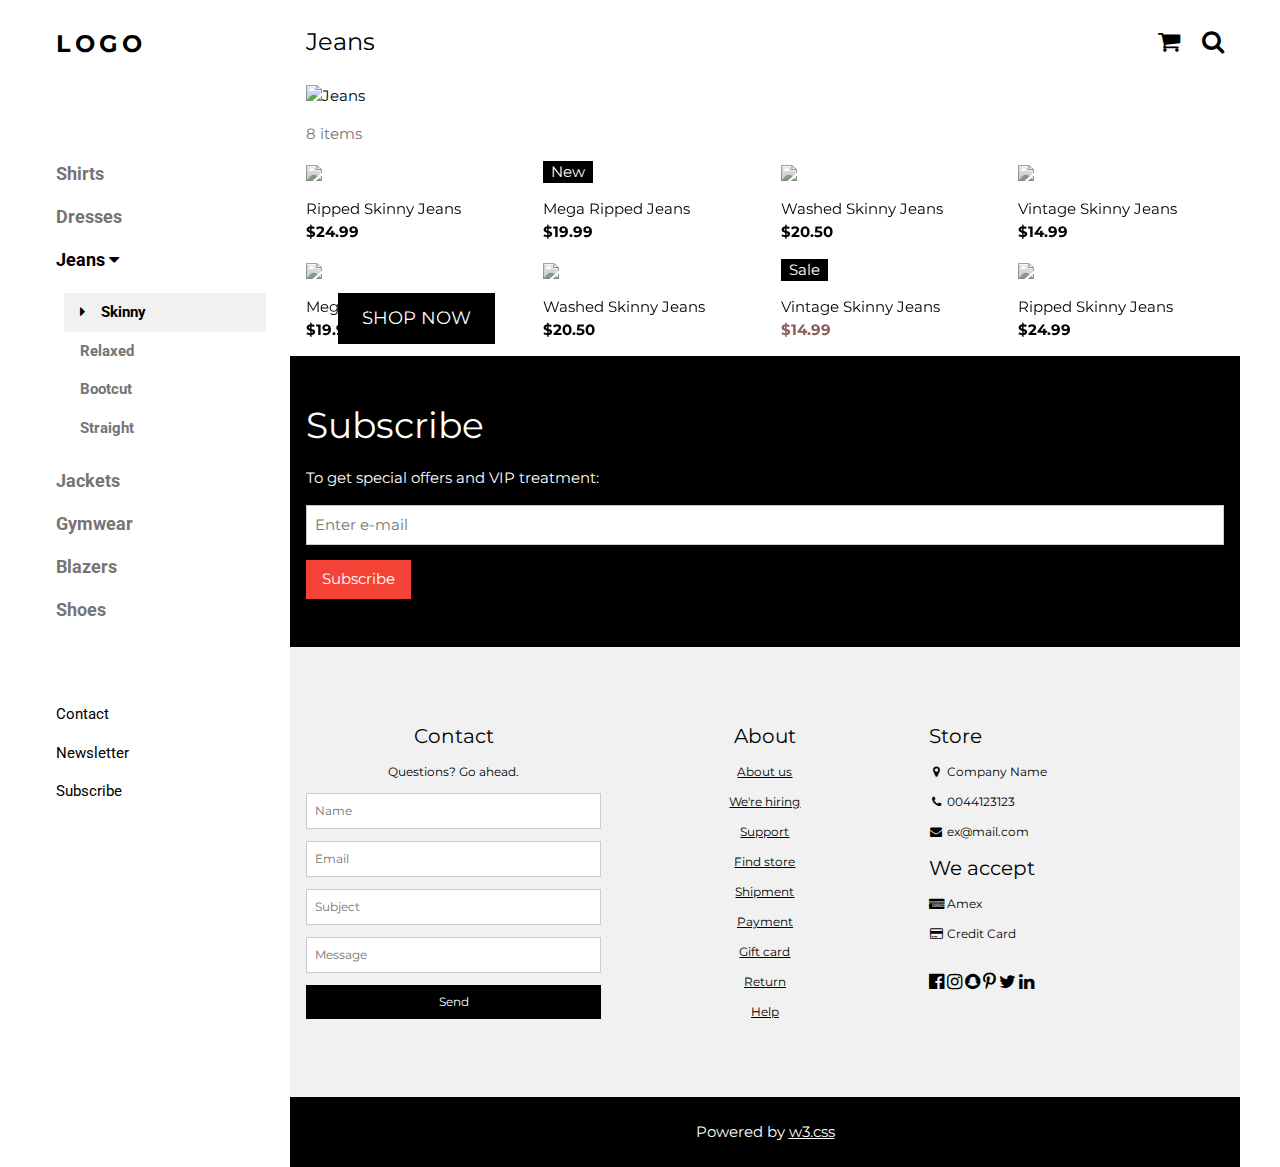
==== index.html @ 5779d038 "Create index.html" ====
<!DOCTYPE html>
<html>
<head>
<title>W3.CSS Template</title>
<meta charset="UTF-8">
<meta name="viewport" content="width=device-width, initial-scale=1">
<link rel="stylesheet" href="https://www.w3schools.com/w3css/4/w3.css">
<link rel="stylesheet" href="https://fonts.googleapis.com/css?family=Roboto">
<link rel="stylesheet" href="https://fonts.googleapis.com/css?family=Montserrat">
<link rel="stylesheet" href="https://cdnjs.cloudflare.com/ajax/libs/font-awesome/4.7.0/css/font-awesome.min.css">
<style>
.w3-sidebar a {font-family: "Roboto", sans-serif}
body,h1,h2,h3,h4,h5,h6,.w3-wide {font-family: "Montserrat", sans-serif;}
</style>
</head>
<body class="w3-content" style="max-width:1200px">

<!-- Sidebar/menu -->
<nav class="w3-sidebar w3-bar-block w3-white w3-collapse w3-top" style="z-index:3;width:250px" id="mySidebar">
  <div class="w3-container w3-display-container w3-padding-16">
    <i onclick="w3_close()" class="fa fa-remove w3-hide-large w3-button w3-display-topright"></i>
    <h3 class="w3-wide"><b>LOGO</b></h3>
  </div>
  <div class="w3-padding-64 w3-large w3-text-grey" style="font-weight:bold">
    <a href="#" class="w3-bar-item w3-button">Shirts</a>
    <a href="#" class="w3-bar-item w3-button">Dresses</a>
    <a onclick="myAccFunc()" href="javascript:void(0)" class="w3-button w3-block w3-white w3-left-align" id="myBtn">
      Jeans <i class="fa fa-caret-down"></i>
    </a>
    <div id="demoAcc" class="w3-bar-block w3-hide w3-padding-large w3-medium">
      <a href="#" class="w3-bar-item w3-button w3-light-grey"><i class="fa fa-caret-right w3-margin-right"></i>Skinny</a>
      <a href="#" class="w3-bar-item w3-button">Relaxed</a>
      <a href="#" class="w3-bar-item w3-button">Bootcut</a>
      <a href="#" class="w3-bar-item w3-button">Straight</a>
    </div>
    <a href="#" class="w3-bar-item w3-button">Jackets</a>
    <a href="#" class="w3-bar-item w3-button">Gymwear</a>
    <a href="#" class="w3-bar-item w3-button">Blazers</a>
    <a href="#" class="w3-bar-item w3-button">Shoes</a>
  </div>
  <a href="#footer" class="w3-bar-item w3-button w3-padding">Contact</a> 
  <a href="javascript:void(0)" class="w3-bar-item w3-button w3-padding" onclick="document.getElementById('newsletter').style.display='block'">Newsletter</a> 
  <a href="#footer"  class="w3-bar-item w3-button w3-padding">Subscribe</a>
</nav>

<!-- Top menu on small screens -->
<header class="w3-bar w3-top w3-hide-large w3-black w3-xlarge">
  <div class="w3-bar-item w3-padding-24 w3-wide">LOGO</div>
  <a href="javascript:void(0)" class="w3-bar-item w3-button w3-padding-24 w3-right" onclick="w3_open()"><i class="fa fa-bars"></i></a>
</header>

<!-- Overlay effect when opening sidebar on small screens -->
<div class="w3-overlay w3-hide-large" onclick="w3_close()" style="cursor:pointer" title="close side menu" id="myOverlay"></div>

<!-- !PAGE CONTENT! -->
<div class="w3-main" style="margin-left:250px">

  <!-- Push down content on small screens -->
  <div class="w3-hide-large" style="margin-top:83px"></div>
  
  <!-- Top header -->
  <header class="w3-container w3-xlarge">
    <p class="w3-left">Jeans</p>
    <p class="w3-right">
      <i class="fa fa-shopping-cart w3-margin-right"></i>
      <i class="fa fa-search"></i>
    </p>
  </header>

  <!-- Image header -->
  <div class="w3-display-container w3-container">
    <img src="/w3images/jeans.jpg" alt="Jeans" style="width:100%">
    <div class="w3-display-topleft w3-text-white" style="padding:24px 48px">
      <h1 class="w3-jumbo w3-hide-small">New arrivals</h1>
      <h1 class="w3-hide-large w3-hide-medium">New arrivals</h1>
      <h1 class="w3-hide-small">COLLECTION 2016</h1>
      <p><a href="#jeans" class="w3-button w3-black w3-padding-large w3-large">SHOP NOW</a></p>
    </div>
  </div>

  <div class="w3-container w3-text-grey" id="jeans">
    <p>8 items</p>
  </div>

  <!-- Product grid -->
  <div class="w3-row w3-grayscale">
    <div class="w3-col l3 s6">
      <div class="w3-container">
        <img src="/w3images/jeans1.jpg" style="width:100%">
        <p>Ripped Skinny Jeans<br><b>$24.99</b></p>
      </div>
      <div class="w3-container">
        <img src="/w3images/jeans2.jpg" style="width:100%">
        <p>Mega Ripped Jeans<br><b>$19.99</b></p>
      </div>
    </div>

    <div class="w3-col l3 s6">
      <div class="w3-container">
        <div class="w3-display-container">
          <img src="/w3images/jeans2.jpg" style="width:100%">
          <span class="w3-tag w3-display-topleft">New</span>
          <div class="w3-display-middle w3-display-hover">
            <button class="w3-button w3-black">Buy now <i class="fa fa-shopping-cart"></i></button>
          </div>
        </div>
        <p>Mega Ripped Jeans<br><b>$19.99</b></p>
      </div>
      <div class="w3-container">
        <img src="/w3images/jeans3.jpg" style="width:100%">
        <p>Washed Skinny Jeans<br><b>$20.50</b></p>
      </div>
    </div>

    <div class="w3-col l3 s6">
      <div class="w3-container">
        <img src="/w3images/jeans3.jpg" style="width:100%">
        <p>Washed Skinny Jeans<br><b>$20.50</b></p>
      </div>
      <div class="w3-container">
        <div class="w3-display-container">
          <img src="/w3images/jeans4.jpg" style="width:100%">
          <span class="w3-tag w3-display-topleft">Sale</span>
          <div class="w3-display-middle w3-display-hover">
            <button class="w3-button w3-black">Buy now <i class="fa fa-shopping-cart"></i></button>
          </div>
        </div>
        <p>Vintage Skinny Jeans<br><b class="w3-text-red">$14.99</b></p>
      </div>
    </div>

    <div class="w3-col l3 s6">
      <div class="w3-container">
        <img src="/w3images/jeans4.jpg" style="width:100%">
        <p>Vintage Skinny Jeans<br><b>$14.99</b></p>
      </div>
      <div class="w3-container">
        <img src="/w3images/jeans1.jpg" style="width:100%">
        <p>Ripped Skinny Jeans<br><b>$24.99</b></p>
      </div>
    </div>
  </div>

  <!-- Subscribe section -->
  <div class="w3-container w3-black w3-padding-32">
    <h1>Subscribe</h1>
    <p>To get special offers and VIP treatment:</p>
    <p><input class="w3-input w3-border" type="text" placeholder="Enter e-mail" style="width:100%"></p>
    <button type="button" class="w3-button w3-red w3-margin-bottom">Subscribe</button>
  </div>
  
  <!-- Footer -->
  <footer class="w3-padding-64 w3-light-grey w3-small w3-center" id="footer">
    <div class="w3-row-padding">
      <div class="w3-col s4">
        <h4>Contact</h4>
        <p>Questions? Go ahead.</p>
        <form action="/action_page.php" target="_blank">
          <p><input class="w3-input w3-border" type="text" placeholder="Name" name="Name" required></p>
          <p><input class="w3-input w3-border" type="text" placeholder="Email" name="Email" required></p>
          <p><input class="w3-input w3-border" type="text" placeholder="Subject" name="Subject" required></p>
          <p><input class="w3-input w3-border" type="text" placeholder="Message" name="Message" required></p>
          <button type="submit" class="w3-button w3-block w3-black">Send</button>
        </form>
      </div>

      <div class="w3-col s4">
        <h4>About</h4>
        <p><a href="#">About us</a></p>
        <p><a href="#">We're hiring</a></p>
        <p><a href="#">Support</a></p>
        <p><a href="#">Find store</a></p>
        <p><a href="#">Shipment</a></p>
        <p><a href="#">Payment</a></p>
        <p><a href="#">Gift card</a></p>
        <p><a href="#">Return</a></p>
        <p><a href="#">Help</a></p>
      </div>

      <div class="w3-col s4 w3-justify">
        <h4>Store</h4>
        <p><i class="fa fa-fw fa-map-marker"></i> Company Name</p>
        <p><i class="fa fa-fw fa-phone"></i> 0044123123</p>
        <p><i class="fa fa-fw fa-envelope"></i> ex@mail.com</p>
        <h4>We accept</h4>
        <p><i class="fa fa-fw fa-cc-amex"></i> Amex</p>
        <p><i class="fa fa-fw fa-credit-card"></i> Credit Card</p>
        <br>
        <i class="fa fa-facebook-official w3-hover-opacity w3-large"></i>
        <i class="fa fa-instagram w3-hover-opacity w3-large"></i>
        <i class="fa fa-snapchat w3-hover-opacity w3-large"></i>
        <i class="fa fa-pinterest-p w3-hover-opacity w3-large"></i>
        <i class="fa fa-twitter w3-hover-opacity w3-large"></i>
        <i class="fa fa-linkedin w3-hover-opacity w3-large"></i>
      </div>
    </div>
  </footer>

  <div class="w3-black w3-center w3-padding-24">Powered by <a href="https://www.w3schools.com/w3css/default.asp" title="W3.CSS" target="_blank" class="w3-hover-opacity">w3.css</a></div>

  <!-- End page content -->
</div>

<!-- Newsletter Modal -->
<div id="newsletter" class="w3-modal">
  <div class="w3-modal-content w3-animate-zoom" style="padding:32px">
    <div class="w3-container w3-white w3-center">
      <i onclick="document.getElementById('newsletter').style.display='none'" class="fa fa-remove w3-right w3-button w3-transparent w3-xxlarge"></i>
      <h2 class="w3-wide">NEWSLETTER</h2>
      <p>Join our mailing list to receive updates on new arrivals and special offers.</p>
      <p><input class="w3-input w3-border" type="text" placeholder="Enter e-mail"></p>
      <button type="button" class="w3-button w3-padding-large w3-red w3-margin-bottom" onclick="document.getElementById('newsletter').style.display='none'">Subscribe</button>
    </div>
  </div>
</div>

<script>
// Accordion 
function myAccFunc() {
  var x = document.getElementById("demoAcc");
  if (x.className.indexOf("w3-show") == -1) {
    x.className += " w3-show";
  } else {
    x.className = x.className.replace(" w3-show", "");
  }
}

// Click on the "Jeans" link on page load to open the accordion for demo purposes
document.getElementById("myBtn").click();


// Open and close sidebar
function w3_open() {
  document.getElementById("mySidebar").style.display = "block";
  document.getElementById("myOverlay").style.display = "block";
}
 
function w3_close() {
  document.getElementById("mySidebar").style.display = "none";
  document.getElementById("myOverlay").style.display = "none";
}
</script>

</body>
</html>
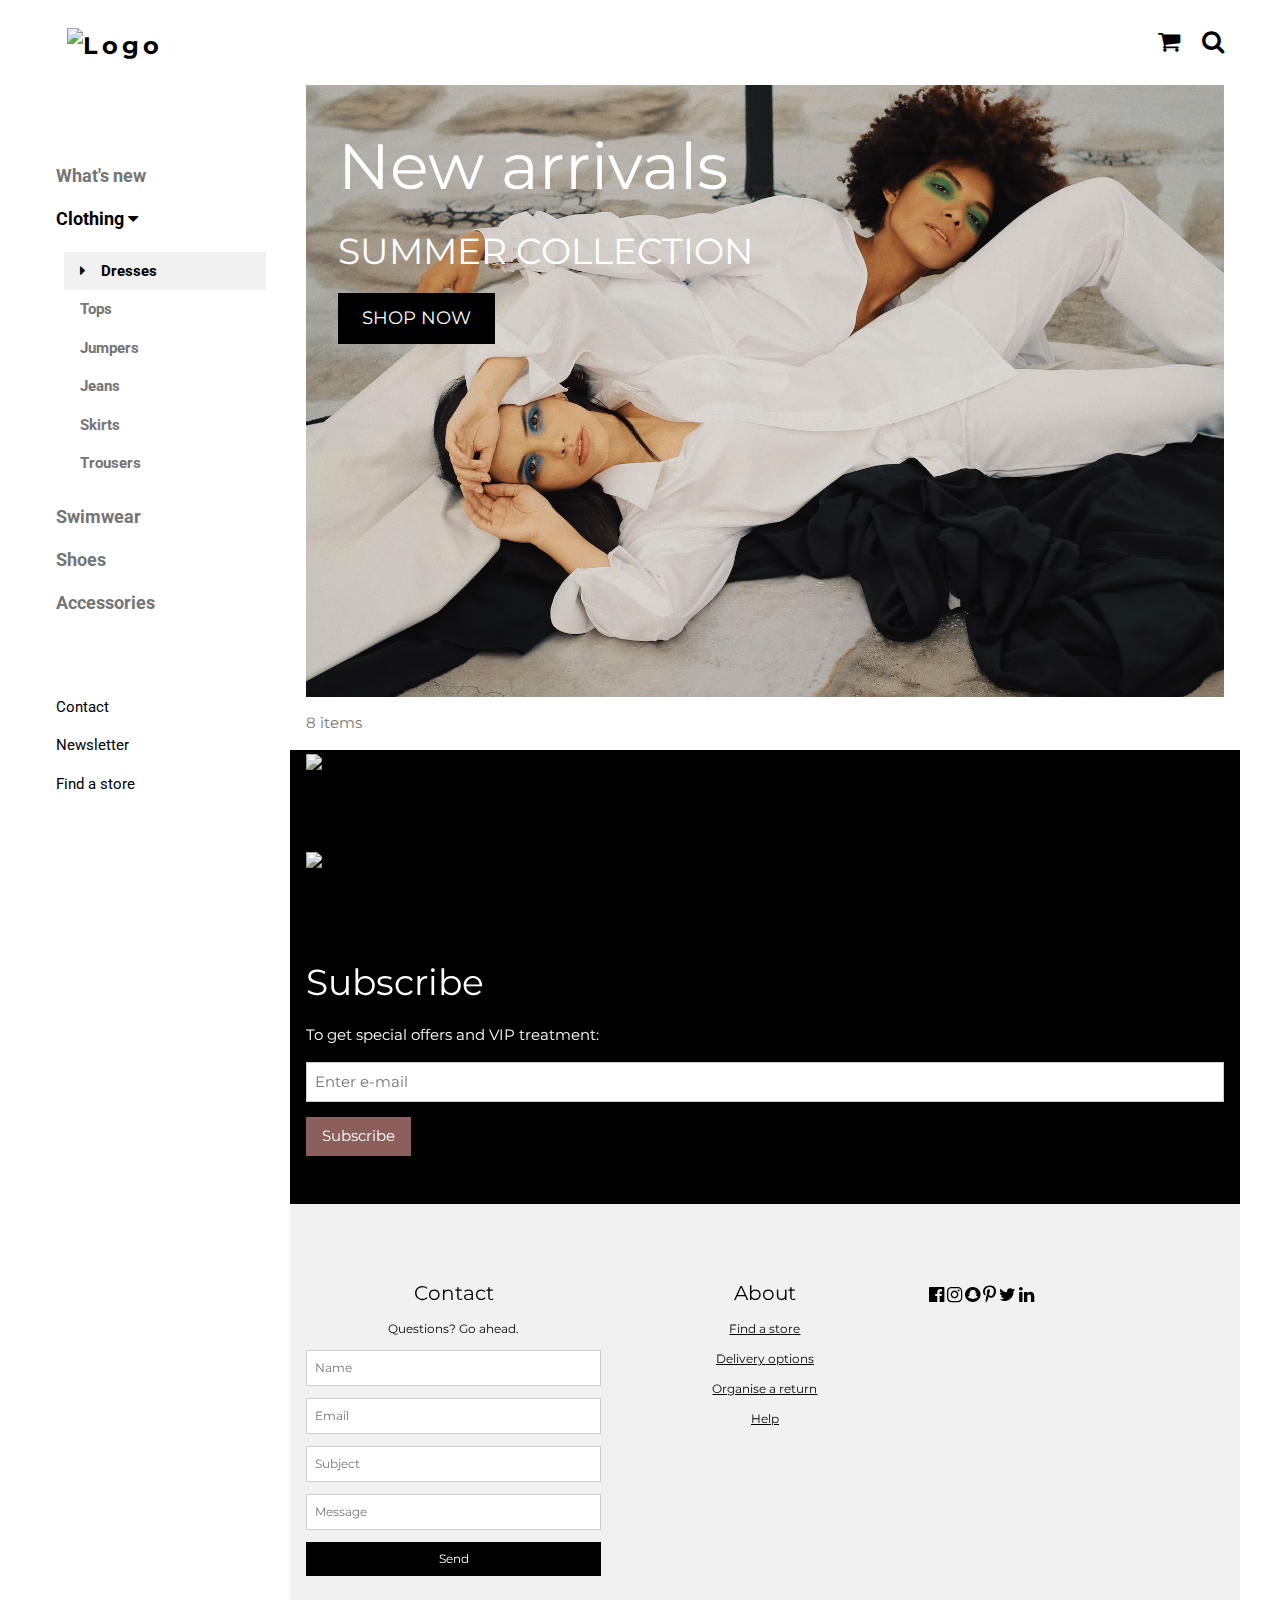
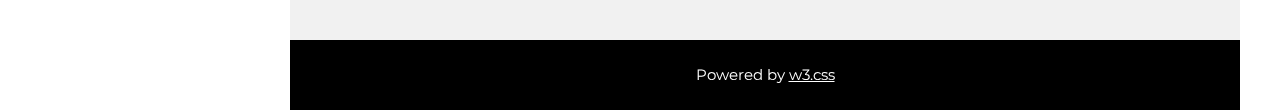
==== commit 040071f1: "Index.html" ====
--- a/index.html
+++ b/index.html
@@ -19,33 +19,33 @@
 <nav class="w3-sidebar w3-bar-block w3-white w3-collapse w3-top" style="z-index:3;width:250px" id="mySidebar">
   <div class="w3-container w3-display-container w3-padding-16">
     <i onclick="w3_close()" class="fa fa-remove w3-hide-large w3-button w3-display-topright"></i>
-    <h3 class="w3-wide"><b>LOGO</b></h3>
+    <h3 class="w3-wide"><b>&nbsp<img src="img/logo.png" alt="Logo" style="width:100%"></b></h3>
   </div>
   <div class="w3-padding-64 w3-large w3-text-grey" style="font-weight:bold">
-    <a href="#" class="w3-bar-item w3-button">Shirts</a>
-    <a href="#" class="w3-bar-item w3-button">Dresses</a>
+    <a href="#" class="w3-bar-item w3-button">What's new</a>
     <a onclick="myAccFunc()" href="javascript:void(0)" class="w3-button w3-block w3-white w3-left-align" id="myBtn">
-      Jeans <i class="fa fa-caret-down"></i>
+      Clothing <i class="fa fa-caret-down"></i>
     </a>
     <div id="demoAcc" class="w3-bar-block w3-hide w3-padding-large w3-medium">
-      <a href="#" class="w3-bar-item w3-button w3-light-grey"><i class="fa fa-caret-right w3-margin-right"></i>Skinny</a>
-      <a href="#" class="w3-bar-item w3-button">Relaxed</a>
-      <a href="#" class="w3-bar-item w3-button">Bootcut</a>
-      <a href="#" class="w3-bar-item w3-button">Straight</a>
+      <a href="#" class="w3-bar-item w3-button w3-light-grey"><i class="fa fa-caret-right w3-margin-right"></i>Dresses</a>
+      <a href="#" class="w3-bar-item w3-button">Tops</a>
+      <a href="#" class="w3-bar-item w3-button">Jumpers</a>
+      <a href="#" class="w3-bar-item w3-button">Jeans</a>
+      <a href="#" class="w3-bar-item w3-button">Skirts</a>
+      <a href="#" class="w3-bar-item w3-button">Trousers</a>
     </div>
-    <a href="#" class="w3-bar-item w3-button">Jackets</a>
-    <a href="#" class="w3-bar-item w3-button">Gymwear</a>
-    <a href="#" class="w3-bar-item w3-button">Blazers</a>
+    <a href="#" class="w3-bar-item w3-button">Swimwear</a>
     <a href="#" class="w3-bar-item w3-button">Shoes</a>
+    <a href="#" class="w3-bar-item w3-button">Accessories</a>
   </div>
   <a href="#footer" class="w3-bar-item w3-button w3-padding">Contact</a> 
   <a href="javascript:void(0)" class="w3-bar-item w3-button w3-padding" onclick="document.getElementById('newsletter').style.display='block'">Newsletter</a> 
-  <a href="#footer"  class="w3-bar-item w3-button w3-padding">Subscribe</a>
+  <a href="#footer"  class="w3-bar-item w3-button w3-padding">Find a store</a>
 </nav>
 
 <!-- Top menu on small screens -->
 <header class="w3-bar w3-top w3-hide-large w3-black w3-xlarge">
-  <div class="w3-bar-item w3-padding-24 w3-wide">LOGO</div>
+  <div class="w3-bar-item w3-padding-24 w3-wide"><img src="img/logo.png" alt="Logo" style="width:50%""></div>
   <a href="javascript:void(0)" class="w3-bar-item w3-button w3-padding-24 w3-right" onclick="w3_open()"><i class="fa fa-bars"></i></a>
 </header>
 
@@ -60,7 +60,6 @@
   
   <!-- Top header -->
   <header class="w3-container w3-xlarge">
-    <p class="w3-left">Jeans</p>
     <p class="w3-right">
       <i class="fa fa-shopping-cart w3-margin-right"></i>
       <i class="fa fa-search"></i>
@@ -69,11 +68,11 @@
 
   <!-- Image header -->
   <div class="w3-display-container w3-container">
-    <img src="/w3images/jeans.jpg" alt="Jeans" style="width:100%">
+    <img src="img/mainpicture.png" alt="Clothes" style="width:100%">
     <div class="w3-display-topleft w3-text-white" style="padding:24px 48px">
       <h1 class="w3-jumbo w3-hide-small">New arrivals</h1>
       <h1 class="w3-hide-large w3-hide-medium">New arrivals</h1>
-      <h1 class="w3-hide-small">COLLECTION 2016</h1>
+      <h1 class="w3-hide-small">SUMMER COLLECTION</h1>
       <p><a href="#jeans" class="w3-button w3-black w3-padding-large w3-large">SHOP NOW</a></p>
     </div>
   </div>
@@ -94,53 +93,6 @@
         <p>Mega Ripped Jeans<br><b>$19.99</b></p>
       </div>
     </div>
-
-    <div class="w3-col l3 s6">
-      <div class="w3-container">
-        <div class="w3-display-container">
-          <img src="/w3images/jeans2.jpg" style="width:100%">
-          <span class="w3-tag w3-display-topleft">New</span>
-          <div class="w3-display-middle w3-display-hover">
-            <button class="w3-button w3-black">Buy now <i class="fa fa-shopping-cart"></i></button>
-          </div>
-        </div>
-        <p>Mega Ripped Jeans<br><b>$19.99</b></p>
-      </div>
-      <div class="w3-container">
-        <img src="/w3images/jeans3.jpg" style="width:100%">
-        <p>Washed Skinny Jeans<br><b>$20.50</b></p>
-      </div>
-    </div>
-
-    <div class="w3-col l3 s6">
-      <div class="w3-container">
-        <img src="/w3images/jeans3.jpg" style="width:100%">
-        <p>Washed Skinny Jeans<br><b>$20.50</b></p>
-      </div>
-      <div class="w3-container">
-        <div class="w3-display-container">
-          <img src="/w3images/jeans4.jpg" style="width:100%">
-          <span class="w3-tag w3-display-topleft">Sale</span>
-          <div class="w3-display-middle w3-display-hover">
-            <button class="w3-button w3-black">Buy now <i class="fa fa-shopping-cart"></i></button>
-          </div>
-        </div>
-        <p>Vintage Skinny Jeans<br><b class="w3-text-red">$14.99</b></p>
-      </div>
-    </div>
-
-    <div class="w3-col l3 s6">
-      <div class="w3-container">
-        <img src="/w3images/jeans4.jpg" style="width:100%">
-        <p>Vintage Skinny Jeans<br><b>$14.99</b></p>
-      </div>
-      <div class="w3-container">
-        <img src="/w3images/jeans1.jpg" style="width:100%">
-        <p>Ripped Skinny Jeans<br><b>$24.99</b></p>
-      </div>
-    </div>
-  </div>
-
   <!-- Subscribe section -->
   <div class="w3-container w3-black w3-padding-32">
     <h1>Subscribe</h1>
@@ -166,25 +118,13 @@
 
       <div class="w3-col s4">
         <h4>About</h4>
-        <p><a href="#">About us</a></p>
-        <p><a href="#">We're hiring</a></p>
-        <p><a href="#">Support</a></p>
-        <p><a href="#">Find store</a></p>
-        <p><a href="#">Shipment</a></p>
-        <p><a href="#">Payment</a></p>
-        <p><a href="#">Gift card</a></p>
-        <p><a href="#">Return</a></p>
+        <p><a href="#">Find a store</a></p>
+        <p><a href="#">Delivery options</a></p>
+        <p><a href="#">Organise a return</a></p>
         <p><a href="#">Help</a></p>
       </div>
 
       <div class="w3-col s4 w3-justify">
-        <h4>Store</h4>
-        <p><i class="fa fa-fw fa-map-marker"></i> Company Name</p>
-        <p><i class="fa fa-fw fa-phone"></i> 0044123123</p>
-        <p><i class="fa fa-fw fa-envelope"></i> ex@mail.com</p>
-        <h4>We accept</h4>
-        <p><i class="fa fa-fw fa-cc-amex"></i> Amex</p>
-        <p><i class="fa fa-fw fa-credit-card"></i> Credit Card</p>
         <br>
         <i class="fa fa-facebook-official w3-hover-opacity w3-large"></i>
         <i class="fa fa-instagram w3-hover-opacity w3-large"></i>
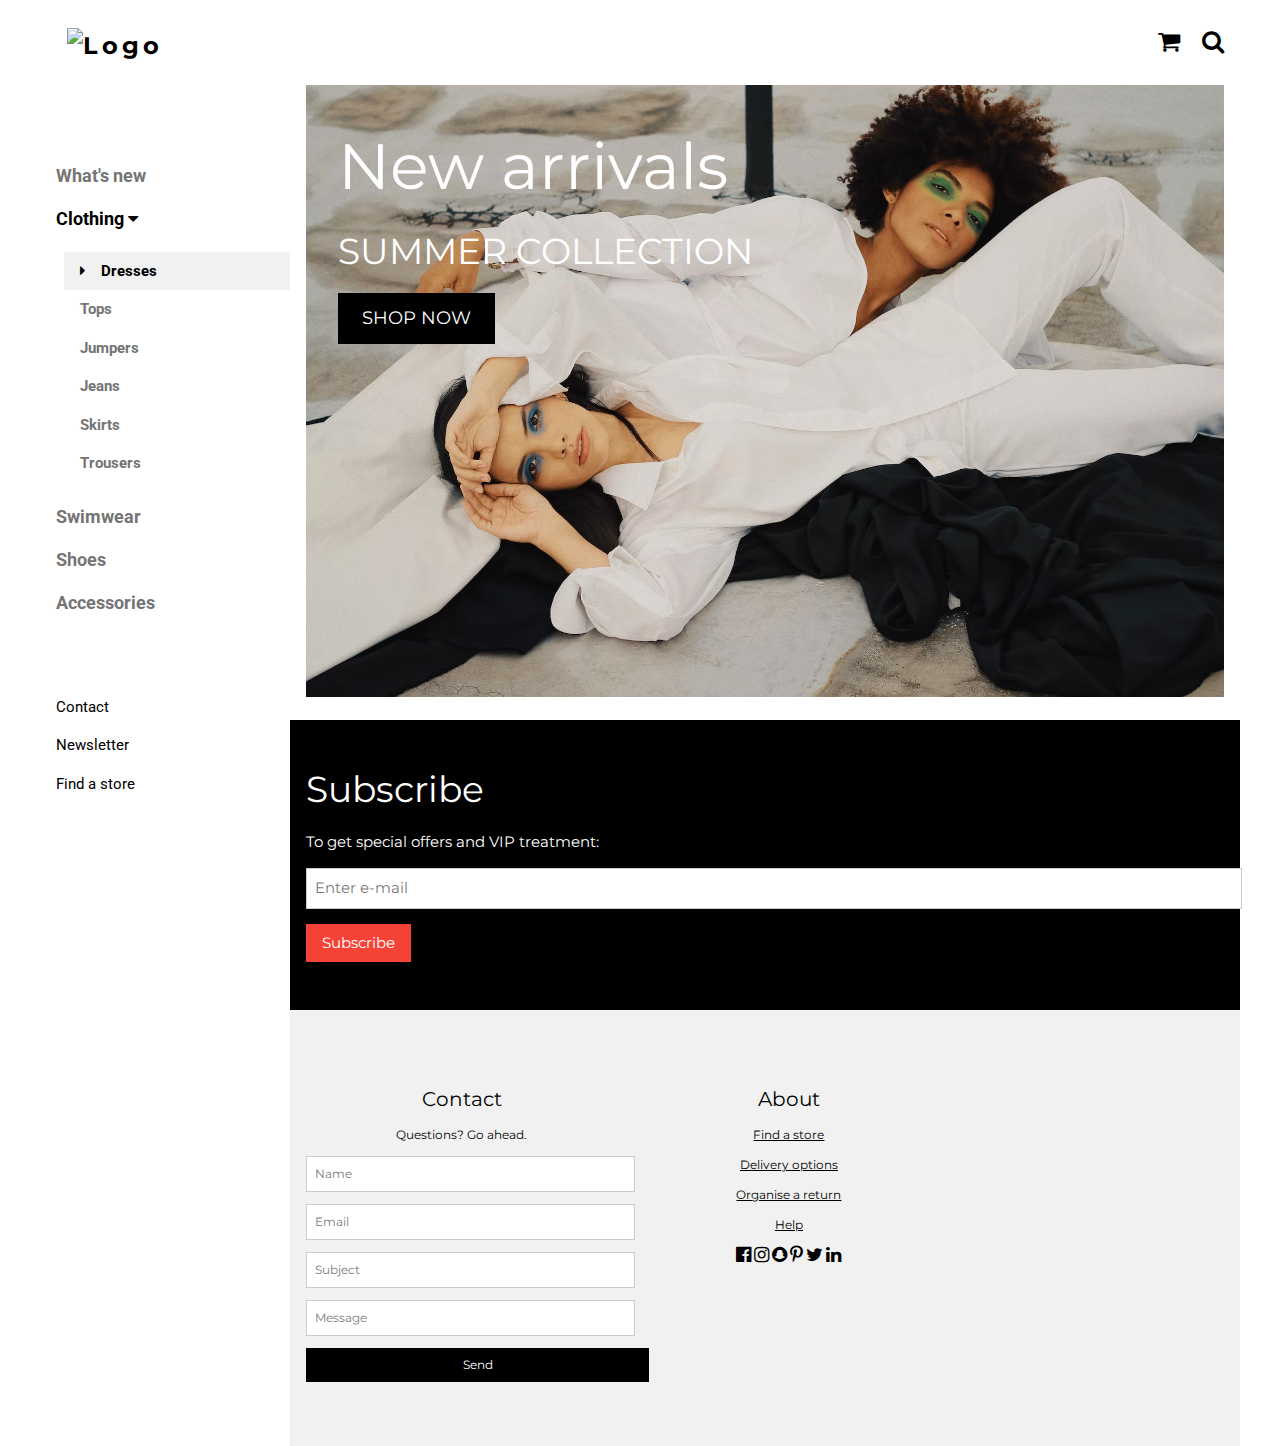
==== commit 569064d5: "updated index" ====
--- a/index.html
+++ b/index.html
@@ -4,7 +4,7 @@
 <title>W3.CSS Template</title>
 <meta charset="UTF-8">
 <meta name="viewport" content="width=device-width, initial-scale=1">
-<link rel="stylesheet" href="https://www.w3schools.com/w3css/4/w3.css">
+<link rel="stylesheet" href="style.css">
 <link rel="stylesheet" href="https://fonts.googleapis.com/css?family=Roboto">
 <link rel="stylesheet" href="https://fonts.googleapis.com/css?family=Montserrat">
 <link rel="stylesheet" href="https://cdnjs.cloudflare.com/ajax/libs/font-awesome/4.7.0/css/font-awesome.min.css">
@@ -78,21 +78,10 @@
   </div>
 
   <div class="w3-container w3-text-grey" id="jeans">
-    <p>8 items</p>
+    <br>
   </div>
 
-  <!-- Product grid -->
-  <div class="w3-row w3-grayscale">
-    <div class="w3-col l3 s6">
-      <div class="w3-container">
-        <img src="/w3images/jeans1.jpg" style="width:100%">
-        <p>Ripped Skinny Jeans<br><b>$24.99</b></p>
-      </div>
-      <div class="w3-container">
-        <img src="/w3images/jeans2.jpg" style="width:100%">
-        <p>Mega Ripped Jeans<br><b>$19.99</b></p>
-      </div>
-    </div>
+ 
   <!-- Subscribe section -->
   <div class="w3-container w3-black w3-padding-32">
     <h1>Subscribe</h1>
@@ -122,21 +111,18 @@
         <p><a href="#">Delivery options</a></p>
         <p><a href="#">Organise a return</a></p>
         <p><a href="#">Help</a></p>
-      </div>
-
-      <div class="w3-col s4 w3-justify">
-        <br>
         <i class="fa fa-facebook-official w3-hover-opacity w3-large"></i>
         <i class="fa fa-instagram w3-hover-opacity w3-large"></i>
         <i class="fa fa-snapchat w3-hover-opacity w3-large"></i>
         <i class="fa fa-pinterest-p w3-hover-opacity w3-large"></i>
         <i class="fa fa-twitter w3-hover-opacity w3-large"></i>
         <i class="fa fa-linkedin w3-hover-opacity w3-large"></i>
+        <br>
       </div>
     </div>
   </footer>
 
-  <div class="w3-black w3-center w3-padding-24">Powered by <a href="https://www.w3schools.com/w3css/default.asp" title="W3.CSS" target="_blank" class="w3-hover-opacity">w3.css</a></div>
+
 
   <!-- End page content -->
 </div>
@@ -165,7 +151,7 @@
   }
 }
 
-// Click on the "Jeans" link on page load to open the accordion for demo purposes
+// Click on the "Clothing" link on page load to open the accordion for demo purposes
 document.getElementById("myBtn").click();
 
 
--- a/style.css
+++ b/style.css
@@ -0,0 +1,233 @@
+
+﻿/* W3.CSS 4.10 February 2018 by Jan Egil and Borge Refsnes */
+html{box-sizing:border-box}*,*:before,*:after{box-sizing:inherit}
+/* Extract from normalize.css by Nicolas Gallagher and Jonathan Neal git.io/normalize */
+html{-ms-text-size-adjust:100%;-webkit-text-size-adjust:100%}body{margin:0}
+article,aside,details,figcaption,figure,footer,header,main,menu,nav,section,summary{display:block}
+audio,canvas,progress,video{display:inline-block}progress{vertical-align:baseline}
+audio:not([controls]){display:none;height:0}[hidden],template{display:none}
+a{background-color:transparent;-webkit-text-decoration-skip:objects}
+a:active,a:hover{outline-width:0}abbr[title]{border-bottom:none;text-decoration:underline;text-decoration:underline dotted}
+dfn{font-style:italic}mark{background:#ff0;color:#000}
+small{font-size:80%}sub,sup{font-size:75%;line-height:0;position:relative;vertical-align:baseline}
+sub{bottom:-0.25em}sup{top:-0.5em}figure{margin:1em 40px}img{border-style:none}svg:not(:root){overflow:hidden}
+code,kbd,pre,samp{font-family:monospace,monospace;font-size:1em}hr{box-sizing:content-box;height:0;overflow:visible}
+button,input,select,textarea{font:inherit;margin:0}optgroup{font-weight:bold}
+button,input{overflow:visible}button,select{text-transform:none}
+button,html [type=button],[type=reset],[type=submit]{-webkit-appearance:button}
+button::-moz-focus-inner, [type=button]::-moz-focus-inner, [type=reset]::-moz-focus-inner, [type=submit]::-moz-focus-inner{border-style:none;padding:0}
+button:-moz-focusring, [type=button]:-moz-focusring, [type=reset]:-moz-focusring, [type=submit]:-moz-focusring{outline:1px dotted ButtonText}
+fieldset{border:1px solid #c0c0c0;margin:0 2px;padding:.35em .625em .75em}
+legend{color:inherit;display:table;max-width:100%;padding:0;white-space:normal}textarea{overflow:auto}
+[type=checkbox],[type=radio]{padding:0}
+[type=number]::-webkit-inner-spin-button,[type=number]::-webkit-outer-spin-button{height:auto}
+[type=search]{-webkit-appearance:textfield;outline-offset:-2px}
+[type=search]::-webkit-search-cancel-button,[type=search]::-webkit-search-decoration{-webkit-appearance:none}
+::-webkit-input-placeholder{color:inherit;opacity:0.54}
+::-webkit-file-upload-button{-webkit-appearance:button;font:inherit}
+/* End extract */
+html,body{font-family:Verdana,sans-serif;font-size:15px;line-height:1.5}html{overflow-x:hidden}
+h1{font-size:36px}h2{font-size:30px}h3{font-size:24px}h4{font-size:20px}h5{font-size:18px}h6{font-size:16px}.w3-serif{font-family:serif}
+h1,h2,h3,h4,h5,h6{font-family:"Segoe UI",Arial,sans-serif;font-weight:400;margin:10px 0}.w3-wide{letter-spacing:4px}
+hr{border:0;border-top:1px solid #eee;margin:20px 0}
+.w3-image{max-width:100%;height:auto}img{vertical-align:middle}a{color:inherit}
+.w3-table,.w3-table-all{border-collapse:collapse;border-spacing:0;width:100%;display:table}.w3-table-all{border:1px solid #ccc}
+.w3-bordered tr,.w3-table-all tr{border-bottom:1px solid #ddd}.w3-striped tbody tr:nth-child(even){background-color:#f1f1f1}
+.w3-table-all tr:nth-child(odd){background-color:#fff}.w3-table-all tr:nth-child(even){background-color:#f1f1f1}
+.w3-hoverable tbody tr:hover,.w3-ul.w3-hoverable li:hover{background-color:#ccc}.w3-centered tr th,.w3-centered tr td{text-align:center}
+.w3-table td,.w3-table th,.w3-table-all td,.w3-table-all th{padding:8px 8px;display:table-cell;text-align:left;vertical-align:top}
+.w3-table th:first-child,.w3-table td:first-child,.w3-table-all th:first-child,.w3-table-all td:first-child{padding-left:16px}
+.w3-btn,.w3-button{border:none;display:inline-block;padding:8px 16px;vertical-align:middle;overflow:hidden;text-decoration:none;color:inherit;background-color:inherit;text-align:center;cursor:pointer;white-space:nowrap}
+.w3-btn:hover{box-shadow:0 8px 16px 0 rgba(0,0,0,0.2),0 6px 20px 0 rgba(0,0,0,0.19)}
+.w3-btn,.w3-button{-webkit-touch-callout:none;-webkit-user-select:none;-khtml-user-select:none;-moz-user-select:none;-ms-user-select:none;user-select:none}   
+.w3-disabled,.w3-btn:disabled,.w3-button:disabled{cursor:not-allowed;opacity:0.3}.w3-disabled *,:disabled *{pointer-events:none}
+.w3-btn.w3-disabled:hover,.w3-btn:disabled:hover{box-shadow:none}
+.w3-badge,.w3-tag{background-color:#000;color:#fff;display:inline-block;padding-left:8px;padding-right:8px;text-align:center}.w3-badge{border-radius:50%}
+.w3-ul{list-style-type:none;padding:0;margin:0}.w3-ul li{padding:8px 16px;border-bottom:1px solid #ddd}.w3-ul li:last-child{border-bottom:none}
+.w3-tooltip,.w3-display-container{position:relative}.w3-tooltip .w3-text{display:none}.w3-tooltip:hover .w3-text{display:inline-block}
+.w3-ripple:active{opacity:0.5}.w3-ripple{transition:opacity 0s}
+.w3-input{padding:8px;display:block;border:none;border-bottom:1px solid #ccc;width:100%}
+.w3-select{padding:9px 0;width:100%;border:none;border-bottom:1px solid #ccc}
+.w3-dropdown-click,.w3-dropdown-hover{position:relative;display:inline-block;cursor:pointer}
+.w3-dropdown-hover:hover .w3-dropdown-content{display:block}
+.w3-dropdown-hover:first-child,.w3-dropdown-click:hover{background-color:#ccc;color:#000}
+.w3-dropdown-hover:hover > .w3-button:first-child,.w3-dropdown-click:hover > .w3-button:first-child{background-color:#ccc;color:#000}
+.w3-dropdown-content{cursor:auto;color:#000;background-color:#fff;display:none;position:absolute;min-width:160px;margin:0;padding:0;z-index:1}
+.w3-check,.w3-radio{width:24px;height:24px;position:relative;top:6px}
+.w3-sidebar{height:100%;width:200px;background-color:#fff;position:fixed!important;z-index:1;overflow:auto}
+.w3-bar-block .w3-dropdown-hover,.w3-bar-block .w3-dropdown-click{width:100%}
+.w3-bar-block .w3-dropdown-hover .w3-dropdown-content,.w3-bar-block .w3-dropdown-click .w3-dropdown-content{min-width:100%}
+.w3-bar-block .w3-dropdown-hover .w3-button,.w3-bar-block .w3-dropdown-click .w3-button{width:100%;text-align:left;padding:8px 16px}
+.w3-main,#main{transition:margin-left .4s}
+.w3-modal{z-index:3;display:none;padding-top:100px;position:fixed;left:0;top:0;width:100%;height:100%;overflow:auto;background-color:rgb(0,0,0);background-color:rgba(0,0,0,0.4)}
+.w3-modal-content{margin:auto;background-color:#fff;position:relative;padding:0;outline:0;width:600px}
+.w3-bar{width:100%;overflow:hidden}.w3-center .w3-bar{display:inline-block;width:auto}
+.w3-bar .w3-bar-item{padding:8px 16px;float:left;width:auto;border:none;display:block;outline:0}
+.w3-bar .w3-dropdown-hover,.w3-bar .w3-dropdown-click{position:static;float:left}
+.w3-bar .w3-button{white-space:normal}
+.w3-bar-block .w3-bar-item{width:100%;display:block;padding:8px 16px;text-align:left;border:none;white-space:normal;float:none;outline:0}
+.w3-bar-block.w3-center .w3-bar-item{text-align:center}.w3-block{display:block;width:100%}
+.w3-responsive{display:block;overflow-x:auto}
+.w3-container:after,.w3-container:before,.w3-panel:after,.w3-panel:before,.w3-row:after,.w3-row:before,.w3-row-padding:after,.w3-row-padding:before,
+.w3-cell-row:before,.w3-cell-row:after,.w3-clear:after,.w3-clear:before,.w3-bar:before,.w3-bar:after{content:"";display:table;clear:both}
+.w3-col,.w3-half,.w3-third,.w3-twothird,.w3-threequarter,.w3-quarter{float:left;width:100%}
+.w3-col.s1{width:8.33333%}.w3-col.s2{width:16.66666%}.w3-col.s3{width:24.99999%}.w3-col.s4{width:33.33333%}
+.w3-col.s5{width:41.66666%}.w3-col.s6{width:49.99999%}.w3-col.s7{width:58.33333%}.w3-col.s8{width:66.66666%}
+.w3-col.s9{width:74.99999%}.w3-col.s10{width:83.33333%}.w3-col.s11{width:91.66666%}.w3-col.s12{width:99.99999%}
+@media (min-width:601px){.w3-col.m1{width:8.33333%}.w3-col.m2{width:16.66666%}.w3-col.m3,.w3-quarter{width:24.99999%}.w3-col.m4,.w3-third{width:33.33333%}
+.w3-col.m5{width:41.66666%}.w3-col.m6,.w3-half{width:49.99999%}.w3-col.m7{width:58.33333%}.w3-col.m8,.w3-twothird{width:66.66666%}
+.w3-col.m9,.w3-threequarter{width:74.99999%}.w3-col.m10{width:83.33333%}.w3-col.m11{width:91.66666%}.w3-col.m12{width:99.99999%}}
+@media (min-width:993px){.w3-col.l1{width:8.33333%}.w3-col.l2{width:16.66666%}.w3-col.l3{width:24.99999%}.w3-col.l4{width:33.33333%}
+.w3-col.l5{width:41.66666%}.w3-col.l6{width:49.99999%}.w3-col.l7{width:58.33333%}.w3-col.l8{width:66.66666%}
+.w3-col.l9{width:74.99999%}.w3-col.l10{width:83.33333%}.w3-col.l11{width:91.66666%}.w3-col.l12{width:99.99999%}}
+.w3-content{max-width:980px;margin:auto}.w3-rest{overflow:hidden}
+.w3-cell-row{display:table;width:100%}.w3-cell{display:table-cell}
+.w3-cell-top{vertical-align:top}.w3-cell-middle{vertical-align:middle}.w3-cell-bottom{vertical-align:bottom}
+.w3-hide{display:none!important}.w3-show-block,.w3-show{display:block!important}.w3-show-inline-block{display:inline-block!important}
+@media (max-width:600px){.w3-modal-content{margin:0 10px;width:auto!important}.w3-modal{padding-top:30px}
+.w3-dropdown-hover.w3-mobile .w3-dropdown-content,.w3-dropdown-click.w3-mobile .w3-dropdown-content{position:relative}	
+.w3-hide-small{display:none!important}.w3-mobile{display:block;width:100%!important}.w3-bar-item.w3-mobile,.w3-dropdown-hover.w3-mobile,.w3-dropdown-click.w3-mobile{text-align:center}
+.w3-dropdown-hover.w3-mobile,.w3-dropdown-hover.w3-mobile .w3-btn,.w3-dropdown-hover.w3-mobile .w3-button,.w3-dropdown-click.w3-mobile,.w3-dropdown-click.w3-mobile .w3-btn,.w3-dropdown-click.w3-mobile .w3-button{width:100%}}
+@media (max-width:768px){.w3-modal-content{width:500px}.w3-modal{padding-top:50px}}
+@media (min-width:993px){.w3-modal-content{width:900px}.w3-hide-large{display:none!important}.w3-sidebar.w3-collapse{display:block!important}}
+@media (max-width:992px) and (min-width:601px){.w3-hide-medium{display:none!important}}
+@media (max-width:992px){.w3-sidebar.w3-collapse{display:none}.w3-main{margin-left:0!important;margin-right:0!important}}
+.w3-top,.w3-bottom{position:fixed;width:100%;z-index:1}.w3-top{top:0}.w3-bottom{bottom:0}
+.w3-overlay{position:fixed;display:none;width:100%;height:100%;top:0;left:0;right:0;bottom:0;background-color:rgba(0,0,0,0.5);z-index:2}
+.w3-display-topleft{position:absolute;left:0;top:0}.w3-display-topright{position:absolute;right:0;top:0}
+.w3-display-bottomleft{position:absolute;left:0;bottom:0}.w3-display-bottomright{position:absolute;right:0;bottom:0}
+.w3-display-middle{position:absolute;top:50%;left:50%;transform:translate(-50%,-50%);-ms-transform:translate(-50%,-50%)}
+.w3-display-left{position:absolute;top:50%;left:0%;transform:translate(0%,-50%);-ms-transform:translate(-0%,-50%)}
+.w3-display-right{position:absolute;top:50%;right:0%;transform:translate(0%,-50%);-ms-transform:translate(0%,-50%)}
+.w3-display-topmiddle{position:absolute;left:50%;top:0;transform:translate(-50%,0%);-ms-transform:translate(-50%,0%)}
+.w3-display-bottommiddle{position:absolute;left:50%;bottom:0;transform:translate(-50%,0%);-ms-transform:translate(-50%,0%)}
+.w3-display-container:hover .w3-display-hover{display:block}.w3-display-container:hover span.w3-display-hover{display:inline-block}.w3-display-hover{display:none}
+.w3-display-position{position:absolute}
+.w3-circle{border-radius:50%}
+.w3-round-small{border-radius:2px}.w3-round,.w3-round-medium{border-radius:4px}.w3-round-large{border-radius:8px}.w3-round-xlarge{border-radius:16px}.w3-round-xxlarge{border-radius:32px}
+.w3-row-padding,.w3-row-padding>.w3-half,.w3-row-padding>.w3-third,.w3-row-padding>.w3-twothird,.w3-row-padding>.w3-threequarter,.w3-row-padding>.w3-quarter,.w3-row-padding>.w3-col{padding:0 8px}
+.w3-container,.w3-panel{padding:0.01em 16px}.w3-panel{margin-top:16px;margin-bottom:16px}
+.w3-code,.w3-codespan{font-family:Consolas,"courier new";font-size:16px}
+.w3-code{width:auto;background-color:#fff;padding:8px 12px;border-left:4px solid #4CAF50;word-wrap:break-word}
+.w3-codespan{color:crimson;background-color:#f1f1f1;padding-left:4px;padding-right:4px;font-size:110%}
+.w3-card,.w3-card-2{box-shadow:0 2px 5px 0 rgba(0,0,0,0.16),0 2px 10px 0 rgba(0,0,0,0.12)}
+.w3-card-4,.w3-hover-shadow:hover{box-shadow:0 4px 10px 0 rgba(0,0,0,0.2),0 4px 20px 0 rgba(0,0,0,0.19)}
+.w3-spin{animation:w3-spin 2s infinite linear}@keyframes w3-spin{0%{transform:rotate(0deg)}100%{transform:rotate(359deg)}}
+.w3-animate-fading{animation:fading 10s infinite}@keyframes fading{0%{opacity:0}50%{opacity:1}100%{opacity:0}}
+.w3-animate-opacity{animation:opac 0.8s}@keyframes opac{from{opacity:0} to{opacity:1}}
+.w3-animate-top{position:relative;animation:animatetop 0.4s}@keyframes animatetop{from{top:-300px;opacity:0} to{top:0;opacity:1}}
+.w3-animate-left{position:relative;animation:animateleft 0.4s}@keyframes animateleft{from{left:-300px;opacity:0} to{left:0;opacity:1}}
+.w3-animate-right{position:relative;animation:animateright 0.4s}@keyframes animateright{from{right:-300px;opacity:0} to{right:0;opacity:1}}
+.w3-animate-bottom{position:relative;animation:animatebottom 0.4s}@keyframes animatebottom{from{bottom:-300px;opacity:0} to{bottom:0;opacity:1}}
+.w3-animate-zoom {animation:animatezoom 0.6s}@keyframes animatezoom{from{transform:scale(0)} to{transform:scale(1)}}
+.w3-animate-input{transition:width 0.4s ease-in-out}.w3-animate-input:focus{width:100%!important}
+.w3-opacity,.w3-hover-opacity:hover{opacity:0.60}.w3-opacity-off,.w3-hover-opacity-off:hover{opacity:1}
+.w3-opacity-max{opacity:0.25}.w3-opacity-min{opacity:0.75}
+.w3-greyscale-max,.w3-grayscale-max,.w3-hover-greyscale:hover,.w3-hover-grayscale:hover{filter:grayscale(100%)}
+.w3-greyscale,.w3-grayscale{filter:grayscale(75%)}.w3-greyscale-min,.w3-grayscale-min{filter:grayscale(50%)}
+.w3-sepia{filter:sepia(75%)}.w3-sepia-max,.w3-hover-sepia:hover{filter:sepia(100%)}.w3-sepia-min{filter:sepia(50%)}
+.w3-tiny{font-size:10px!important}.w3-small{font-size:12px!important}.w3-medium{font-size:15px!important}.w3-large{font-size:18px!important}
+.w3-xlarge{font-size:24px!important}.w3-xxlarge{font-size:36px!important}.w3-xxxlarge{font-size:48px!important}.w3-jumbo{font-size:64px!important}
+.w3-left-align{text-align:left!important}.w3-right-align{text-align:right!important}.w3-justify{text-align:justify!important}.w3-center{text-align:center!important}
+.w3-border-0{border:0!important}.w3-border{border:1px solid #ccc!important}
+.w3-border-top{border-top:1px solid #ccc!important}.w3-border-bottom{border-bottom:1px solid #ccc!important}
+.w3-border-left{border-left:1px solid #ccc!important}.w3-border-right{border-right:1px solid #ccc!important}
+.w3-topbar{border-top:6px solid #ccc!important}.w3-bottombar{border-bottom:6px solid #ccc!important}
+.w3-leftbar{border-left:6px solid #ccc!important}.w3-rightbar{border-right:6px solid #ccc!important}
+.w3-section,.w3-code{margin-top:16px!important;margin-bottom:16px!important}
+.w3-margin{margin:16px!important}.w3-margin-top{margin-top:16px!important}.w3-margin-bottom{margin-bottom:16px!important}
+.w3-margin-left{margin-left:16px!important}.w3-margin-right{margin-right:16px!important}
+.w3-padding-small{padding:4px 8px!important}.w3-padding{padding:8px 16px!important}.w3-padding-large{padding:12px 24px!important}
+.w3-padding-16{padding-top:16px!important;padding-bottom:16px!important}.w3-padding-24{padding-top:24px!important;padding-bottom:24px!important}
+.w3-padding-32{padding-top:32px!important;padding-bottom:32px!important}.w3-padding-48{padding-top:48px!important;padding-bottom:48px!important}
+.w3-padding-64{padding-top:64px!important;padding-bottom:64px!important}
+.w3-left{float:left!important}.w3-right{float:right!important}
+.w3-button:hover{color:#000!important;background-color:#ccc!important}
+.w3-transparent,.w3-hover-none:hover{background-color:transparent!important}
+.w3-hover-none:hover{box-shadow:none!important}
+/* Colors */
+.w3-amber,.w3-hover-amber:hover{color:#000!important;background-color:#ffc107!important}
+.w3-aqua,.w3-hover-aqua:hover{color:#000!important;background-color:#00ffff!important}
+.w3-blue,.w3-hover-blue:hover{color:#fff!important;background-color:#2196F3!important}
+.w3-light-blue,.w3-hover-light-blue:hover{color:#000!important;background-color:#87CEEB!important}
+.w3-brown,.w3-hover-brown:hover{color:#fff!important;background-color:#795548!important}
+.w3-cyan,.w3-hover-cyan:hover{color:#000!important;background-color:#00bcd4!important}
+.w3-blue-grey,.w3-hover-blue-grey:hover,.w3-blue-gray,.w3-hover-blue-gray:hover{color:#fff!important;background-color:#607d8b!important}
+.w3-green,.w3-hover-green:hover{color:#fff!important;background-color:#4CAF50!important}
+.w3-light-green,.w3-hover-light-green:hover{color:#000!important;background-color:#8bc34a!important}
+.w3-indigo,.w3-hover-indigo:hover{color:#fff!important;background-color:#3f51b5!important}
+.w3-khaki,.w3-hover-khaki:hover{color:#000!important;background-color:#f0e68c!important}
+.w3-lime,.w3-hover-lime:hover{color:#000!important;background-color:#cddc39!important}
+.w3-orange,.w3-hover-orange:hover{color:#000!important;background-color:#ff9800!important}
+.w3-deep-orange,.w3-hover-deep-orange:hover{color:#fff!important;background-color:#ff5722!important}
+.w3-pink,.w3-hover-pink:hover{color:#fff!important;background-color:#e91e63!important}
+.w3-purple,.w3-hover-purple:hover{color:#fff!important;background-color:#9c27b0!important}
+.w3-deep-purple,.w3-hover-deep-purple:hover{color:#fff!important;background-color:#673ab7!important}
+.w3-red,.w3-hover-red:hover{color:#fff!important;background-color:#f44336!important}
+.w3-sand,.w3-hover-sand:hover{color:#000!important;background-color:#fdf5e6!important}
+.w3-teal,.w3-hover-teal:hover{color:#fff!important;background-color:#009688!important}
+.w3-yellow,.w3-hover-yellow:hover{color:#000!important;background-color:#ffeb3b!important}
+.w3-white,.w3-hover-white:hover{color:#000!important;background-color:#fff!important}
+.w3-black,.w3-hover-black:hover{color:#fff!important;background-color:#000!important}
+.w3-grey,.w3-hover-grey:hover,.w3-gray,.w3-hover-gray:hover{color:#000!important;background-color:#9e9e9e!important}
+.w3-light-grey,.w3-hover-light-grey:hover,.w3-light-gray,.w3-hover-light-gray:hover{color:#000!important;background-color:#f1f1f1!important}
+.w3-dark-grey,.w3-hover-dark-grey:hover,.w3-dark-gray,.w3-hover-dark-gray:hover{color:#fff!important;background-color:#616161!important}
+.w3-pale-red,.w3-hover-pale-red:hover{color:#000!important;background-color:#ffdddd!important}
+.w3-pale-green,.w3-hover-pale-green:hover{color:#000!important;background-color:#ddffdd!important}
+.w3-pale-yellow,.w3-hover-pale-yellow:hover{color:#000!important;background-color:#ffffcc!important}
+.w3-pale-blue,.w3-hover-pale-blue:hover{color:#000!important;background-color:#ddffff!important}
+.w3-text-amber,.w3-hover-text-amber:hover{color:#ffc107!important}
+.w3-text-aqua,.w3-hover-text-aqua:hover{color:#00ffff!important}
+.w3-text-blue,.w3-hover-text-blue:hover{color:#2196F3!important}
+.w3-text-light-blue,.w3-hover-text-light-blue:hover{color:#87CEEB!important}
+.w3-text-brown,.w3-hover-text-brown:hover{color:#795548!important}
+.w3-text-cyan,.w3-hover-text-cyan:hover{color:#00bcd4!important}
+.w3-text-blue-grey,.w3-hover-text-blue-grey:hover,.w3-text-blue-gray,.w3-hover-text-blue-gray:hover{color:#607d8b!important}
+.w3-text-green,.w3-hover-text-green:hover{color:#4CAF50!important}
+.w3-text-light-green,.w3-hover-text-light-green:hover{color:#8bc34a!important}
+.w3-text-indigo,.w3-hover-text-indigo:hover{color:#3f51b5!important}
+.w3-text-khaki,.w3-hover-text-khaki:hover{color:#b4aa50!important}
+.w3-text-lime,.w3-hover-text-lime:hover{color:#cddc39!important}
+.w3-text-orange,.w3-hover-text-orange:hover{color:#ff9800!important}
+.w3-text-deep-orange,.w3-hover-text-deep-orange:hover{color:#ff5722!important}
+.w3-text-pink,.w3-hover-text-pink:hover{color:#e91e63!important}
+.w3-text-purple,.w3-hover-text-purple:hover{color:#9c27b0!important}
+.w3-text-deep-purple,.w3-hover-text-deep-purple:hover{color:#673ab7!important}
+.w3-text-red,.w3-hover-text-red:hover{color:#f44336!important}
+.w3-text-sand,.w3-hover-text-sand:hover{color:#fdf5e6!important}
+.w3-text-teal,.w3-hover-text-teal:hover{color:#009688!important}
+.w3-text-yellow,.w3-hover-text-yellow:hover{color:#d2be0e!important}
+.w3-text-white,.w3-hover-text-white:hover{color:#fff!important}
+.w3-text-black,.w3-hover-text-black:hover{color:#000!important}
+.w3-text-grey,.w3-hover-text-grey:hover,.w3-text-gray,.w3-hover-text-gray:hover{color:#757575!important}
+.w3-text-light-grey,.w3-hover-text-light-grey:hover,.w3-text-light-gray,.w3-hover-text-light-gray:hover{color:#f1f1f1!important}
+.w3-text-dark-grey,.w3-hover-text-dark-grey:hover,.w3-text-dark-gray,.w3-hover-text-dark-gray:hover{color:#3a3a3a!important}
+.w3-border-amber,.w3-hover-border-amber:hover{border-color:#ffc107!important}
+.w3-border-aqua,.w3-hover-border-aqua:hover{border-color:#00ffff!important}
+.w3-border-blue,.w3-hover-border-blue:hover{border-color:#2196F3!important}
+.w3-border-light-blue,.w3-hover-border-light-blue:hover{border-color:#87CEEB!important}
+.w3-border-brown,.w3-hover-border-brown:hover{border-color:#795548!important}
+.w3-border-cyan,.w3-hover-border-cyan:hover{border-color:#00bcd4!important}
+.w3-border-blue-grey,.w3-hover-border-blue-grey:hover,.w3-border-blue-gray,.w3-hover-border-blue-gray:hover{border-color:#607d8b!important}
+.w3-border-green,.w3-hover-border-green:hover{border-color:#4CAF50!important}
+.w3-border-light-green,.w3-hover-border-light-green:hover{border-color:#8bc34a!important}
+.w3-border-indigo,.w3-hover-border-indigo:hover{border-color:#3f51b5!important}
+.w3-border-khaki,.w3-hover-border-khaki:hover{border-color:#f0e68c!important}
+.w3-border-lime,.w3-hover-border-lime:hover{border-color:#cddc39!important}
+.w3-border-orange,.w3-hover-border-orange:hover{border-color:#ff9800!important}
+.w3-border-deep-orange,.w3-hover-border-deep-orange:hover{border-color:#ff5722!important}
+.w3-border-pink,.w3-hover-border-pink:hover{border-color:#e91e63!important}
+.w3-border-purple,.w3-hover-border-purple:hover{border-color:#9c27b0!important}
+.w3-border-deep-purple,.w3-hover-border-deep-purple:hover{border-color:#673ab7!important}
+.w3-border-red,.w3-hover-border-red:hover{border-color:#f44336!important}
+.w3-border-sand,.w3-hover-border-sand:hover{border-color:#fdf5e6!important}
+.w3-border-teal,.w3-hover-border-teal:hover{border-color:#009688!important}
+.w3-border-yellow,.w3-hover-border-yellow:hover{border-color:#ffeb3b!important}
+.w3-border-white,.w3-hover-border-white:hover{border-color:#fff!important}
+.w3-border-black,.w3-hover-border-black:hover{border-color:#000!important}
+.w3-border-grey,.w3-hover-border-grey:hover,.w3-border-gray,.w3-hover-border-gray:hover{border-color:#9e9e9e!important}
+.w3-border-light-grey,.w3-hover-border-light-grey:hover,.w3-border-light-gray,.w3-hover-border-light-gray:hover{border-color:#f1f1f1!important}
+.w3-border-dark-grey,.w3-hover-border-dark-grey:hover,.w3-border-dark-gray,.w3-hover-border-dark-gray:hover{border-color:#616161!important}
+.w3-border-pale-red,.w3-hover-border-pale-red:hover{border-color:#ffe7e7!important}.w3-border-pale-green,.w3-hover-border-pale-green:hover{border-color:#e7ffe7!important}
+.w3-border-pale-yellow,.w3-hover-border-pale-yellow:hover{border-color:#ffffcc!important}.w3-border-pale-blue,.w3-hover-border-pale-blue:hover{border-color:#e7ffff!important}
+
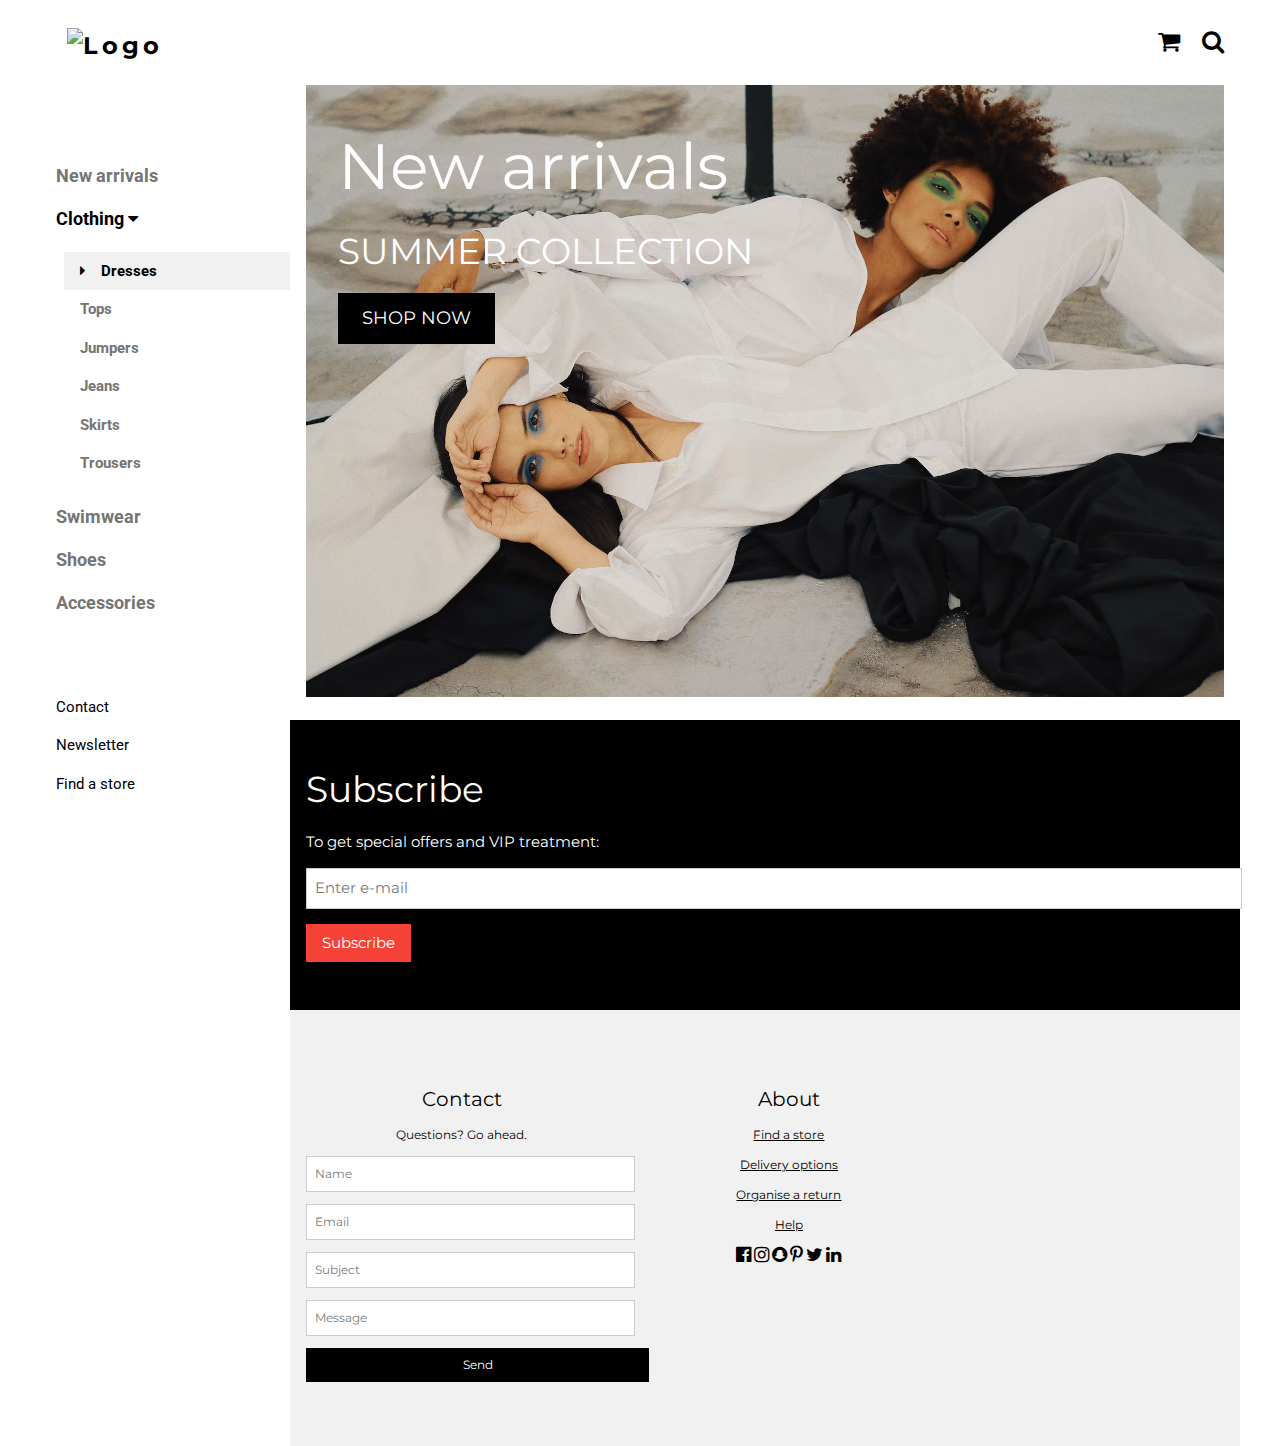
==== commit f3245af4: "Update index.html" ====
--- a/index.html
+++ b/index.html
@@ -22,7 +22,7 @@
     <h3 class="w3-wide"><b>&nbsp<img src="img/logo.png" alt="Logo" style="width:100%"></b></h3>
   </div>
   <div class="w3-padding-64 w3-large w3-text-grey" style="font-weight:bold">
-    <a href="#" class="w3-bar-item w3-button">What's new</a>
+    <a href="#" class="w3-bar-item w3-button">New arrivals</a>
     <a onclick="myAccFunc()" href="javascript:void(0)" class="w3-button w3-block w3-white w3-left-align" id="myBtn">
       Clothing <i class="fa fa-caret-down"></i>
     </a>
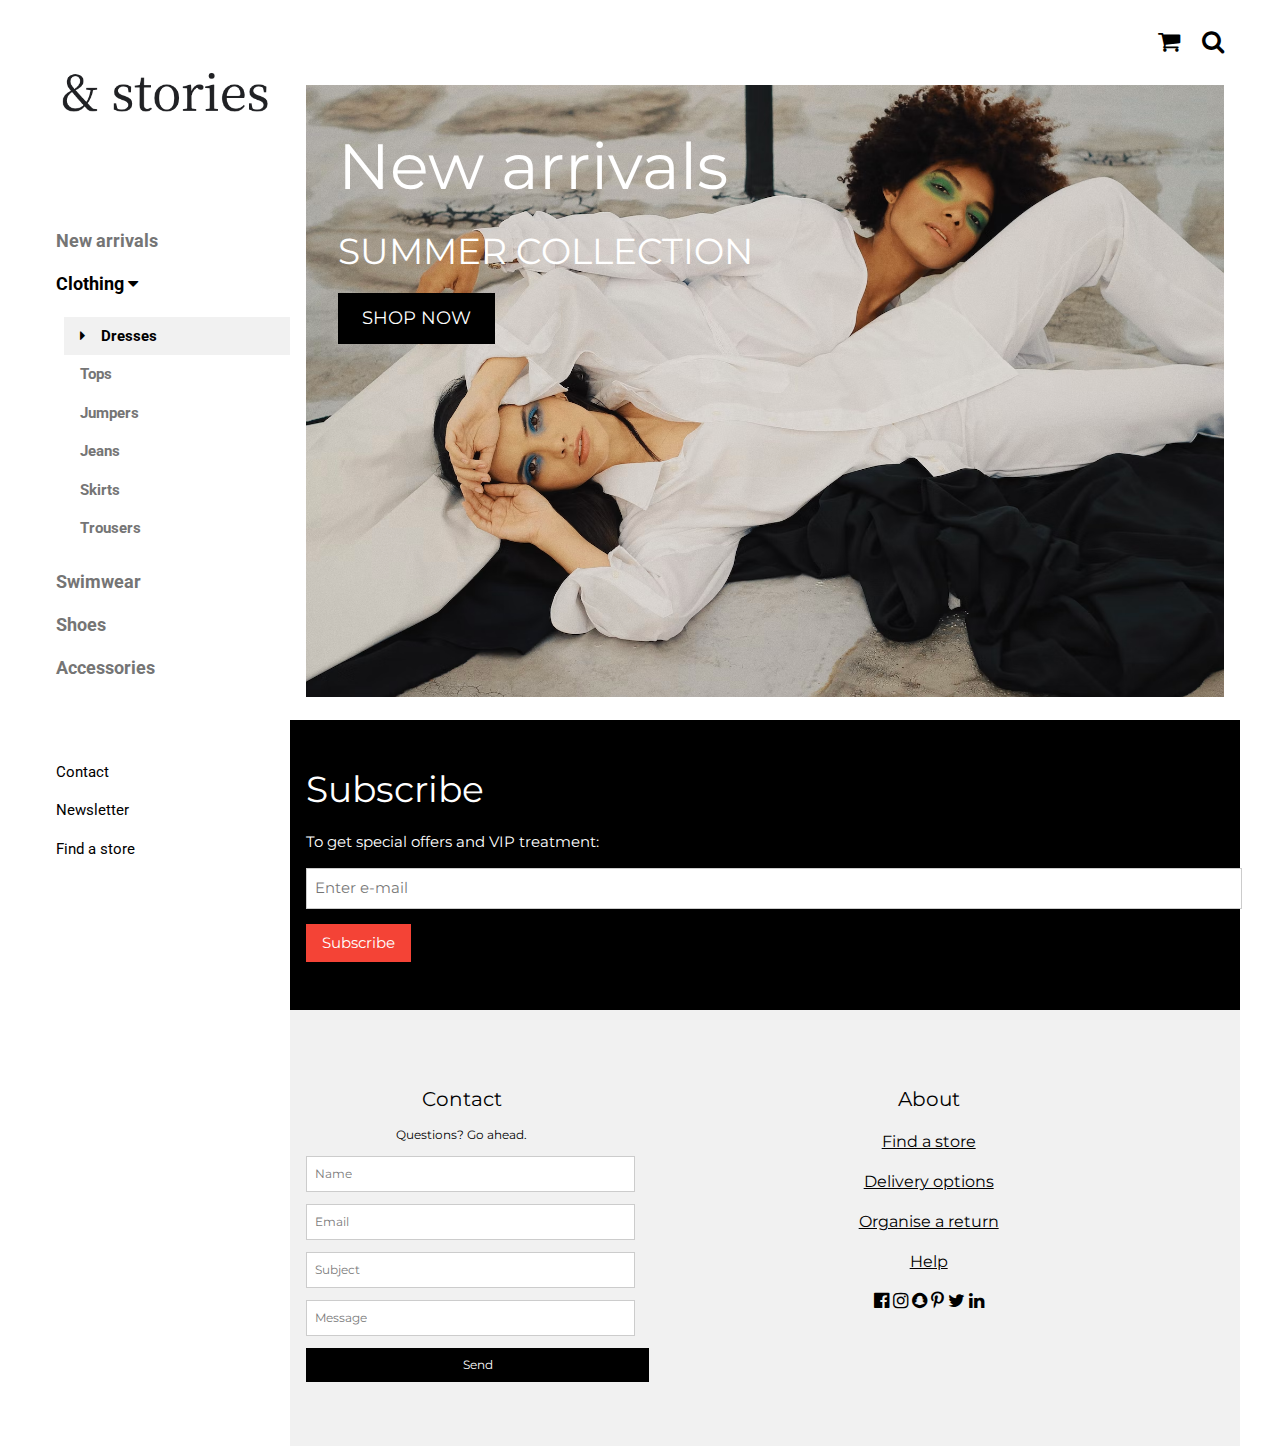
==== commit 11e4ef5b: "updated logo" ====
--- a/index.html
+++ b/index.html
@@ -1,7 +1,7 @@
 <!DOCTYPE html>
 <html>
 <head>
-<title>W3.CSS Template</title>
+<title>& Stories Accessibility Website</title>
 <meta charset="UTF-8">
 <meta name="viewport" content="width=device-width, initial-scale=1">
 <link rel="stylesheet" href="style.css">
@@ -19,7 +19,7 @@
 <nav class="w3-sidebar w3-bar-block w3-white w3-collapse w3-top" style="z-index:3;width:250px" id="mySidebar">
   <div class="w3-container w3-display-container w3-padding-16">
     <i onclick="w3_close()" class="fa fa-remove w3-hide-large w3-button w3-display-topright"></i>
-    <h3 class="w3-wide"><b>&nbsp<img src="img/logo.png" alt="Logo" style="width:100%"></b></h3>
+    <h3 class="w3-wide"><b>&nbsp<img src="img/Logo.png" alt="Logo" style="width:100%"></b></h3>
   </div>
   <div class="w3-padding-64 w3-large w3-text-grey" style="font-weight:bold">
     <a href="#" class="w3-bar-item w3-button">New arrivals</a>
@@ -27,7 +27,7 @@
       Clothing <i class="fa fa-caret-down"></i>
     </a>
     <div id="demoAcc" class="w3-bar-block w3-hide w3-padding-large w3-medium">
-      <a href="#" class="w3-bar-item w3-button w3-light-grey"><i class="fa fa-caret-right w3-margin-right"></i>Dresses</a>
+      <a href="Dresses.html" class="w3-bar-item w3-button w3-light-grey"><i class="fa fa-caret-right w3-margin-right"></i>Dresses</a>
       <a href="#" class="w3-bar-item w3-button">Tops</a>
       <a href="#" class="w3-bar-item w3-button">Jumpers</a>
       <a href="#" class="w3-bar-item w3-button">Jeans</a>
@@ -105,7 +105,7 @@
         </form>
       </div>
 
-      <div class="w3-col s4">
+      <div class="w3-display-container" style="font-size: 16px;">
         <h4>About</h4>
         <p><a href="#">Find a store</a></p>
         <p><a href="#">Delivery options</a></p>
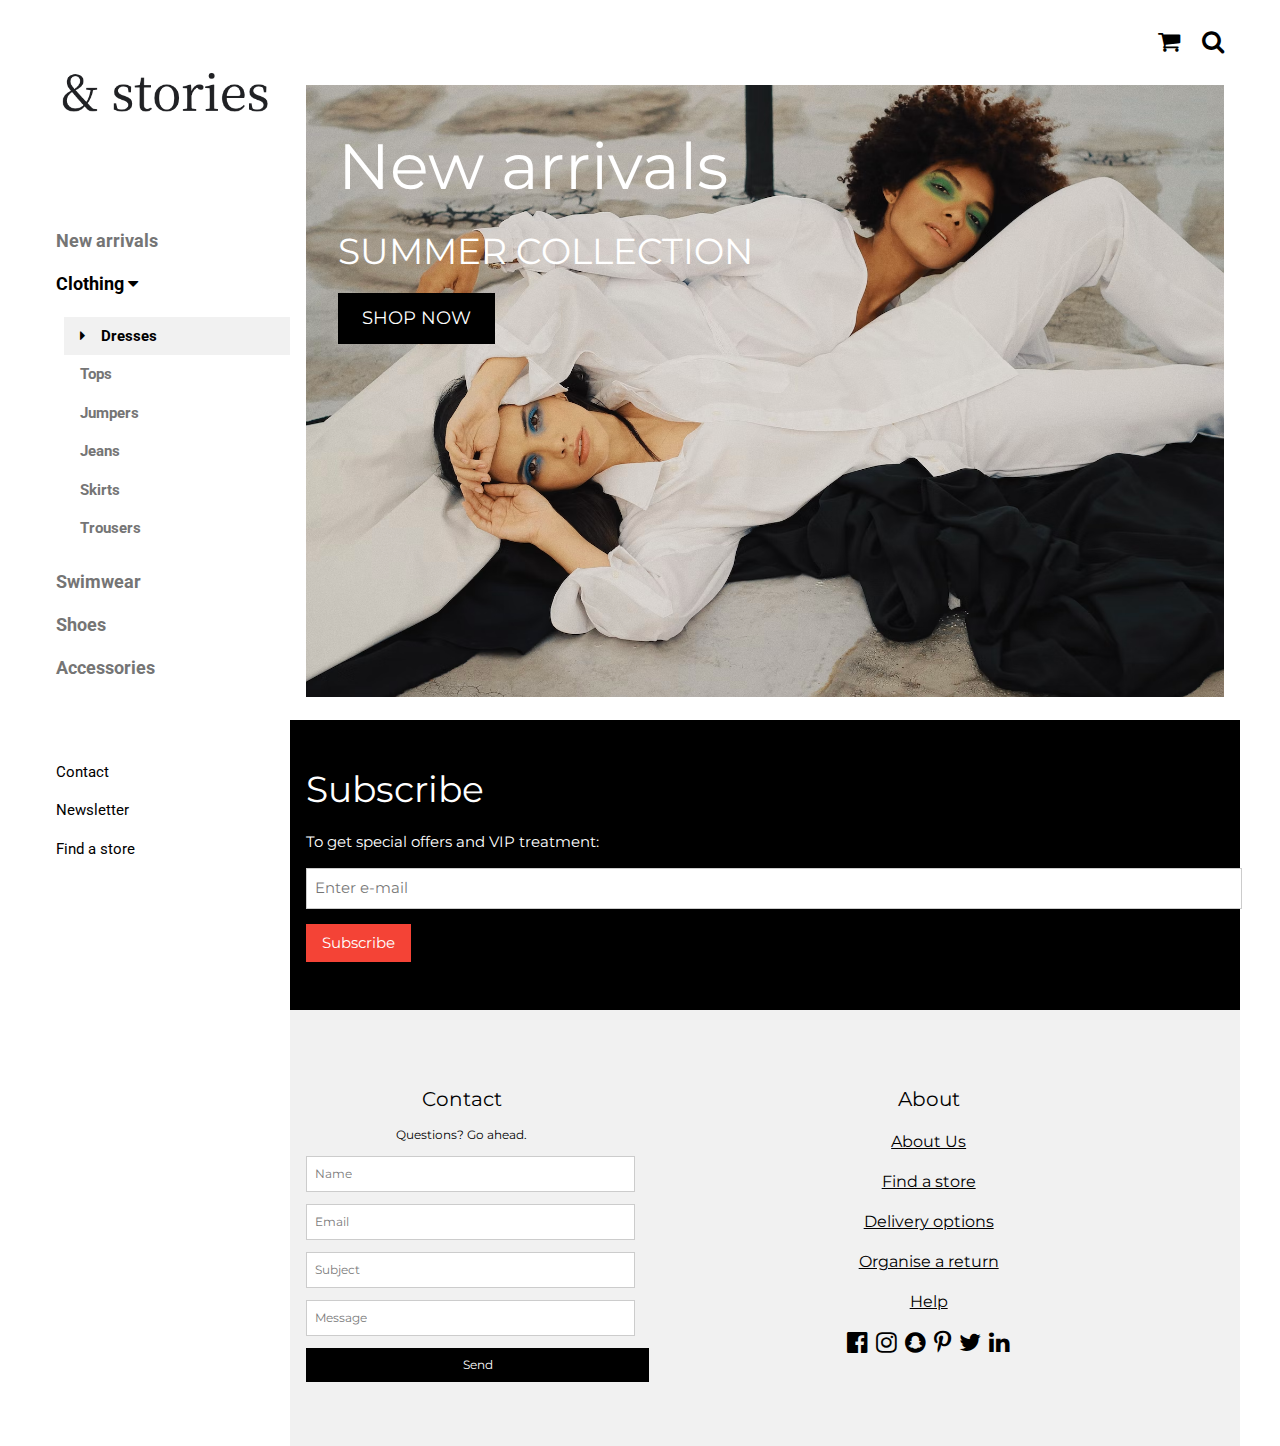
==== commit 15b115f4: "updated footer" ====
--- a/index.html
+++ b/index.html
@@ -107,16 +107,17 @@
 
       <div class="w3-display-container" style="font-size: 16px;">
         <h4>About</h4>
+        <p><a href="#">About Us</a></p>
         <p><a href="#">Find a store</a></p>
         <p><a href="#">Delivery options</a></p>
         <p><a href="#">Organise a return</a></p>
         <p><a href="#">Help</a></p>
-        <i class="fa fa-facebook-official w3-hover-opacity w3-large"></i>
-        <i class="fa fa-instagram w3-hover-opacity w3-large"></i>
-        <i class="fa fa-snapchat w3-hover-opacity w3-large"></i>
-        <i class="fa fa-pinterest-p w3-hover-opacity w3-large"></i>
-        <i class="fa fa-twitter w3-hover-opacity w3-large"></i>
-        <i class="fa fa-linkedin w3-hover-opacity w3-large"></i>
+        <i class="fa fa-facebook-official w3-hover-opacity w3-xlarge"></i>&nbsp 
+        <i class="fa fa-instagram w3-hover-opacity w3-xlarge"></i>&nbsp
+        <i class="fa fa-snapchat w3-hover-opacity w3-xlarge"></i>&nbsp
+        <i class="fa fa-pinterest-p w3-hover-opacity w3-xlarge"></i>&nbsp
+        <i class="fa fa-twitter w3-hover-opacity w3-xlarge"></i>&nbsp
+        <i class="fa fa-linkedin w3-hover-opacity w3-xlarge"></i>
         <br>
       </div>
     </div>
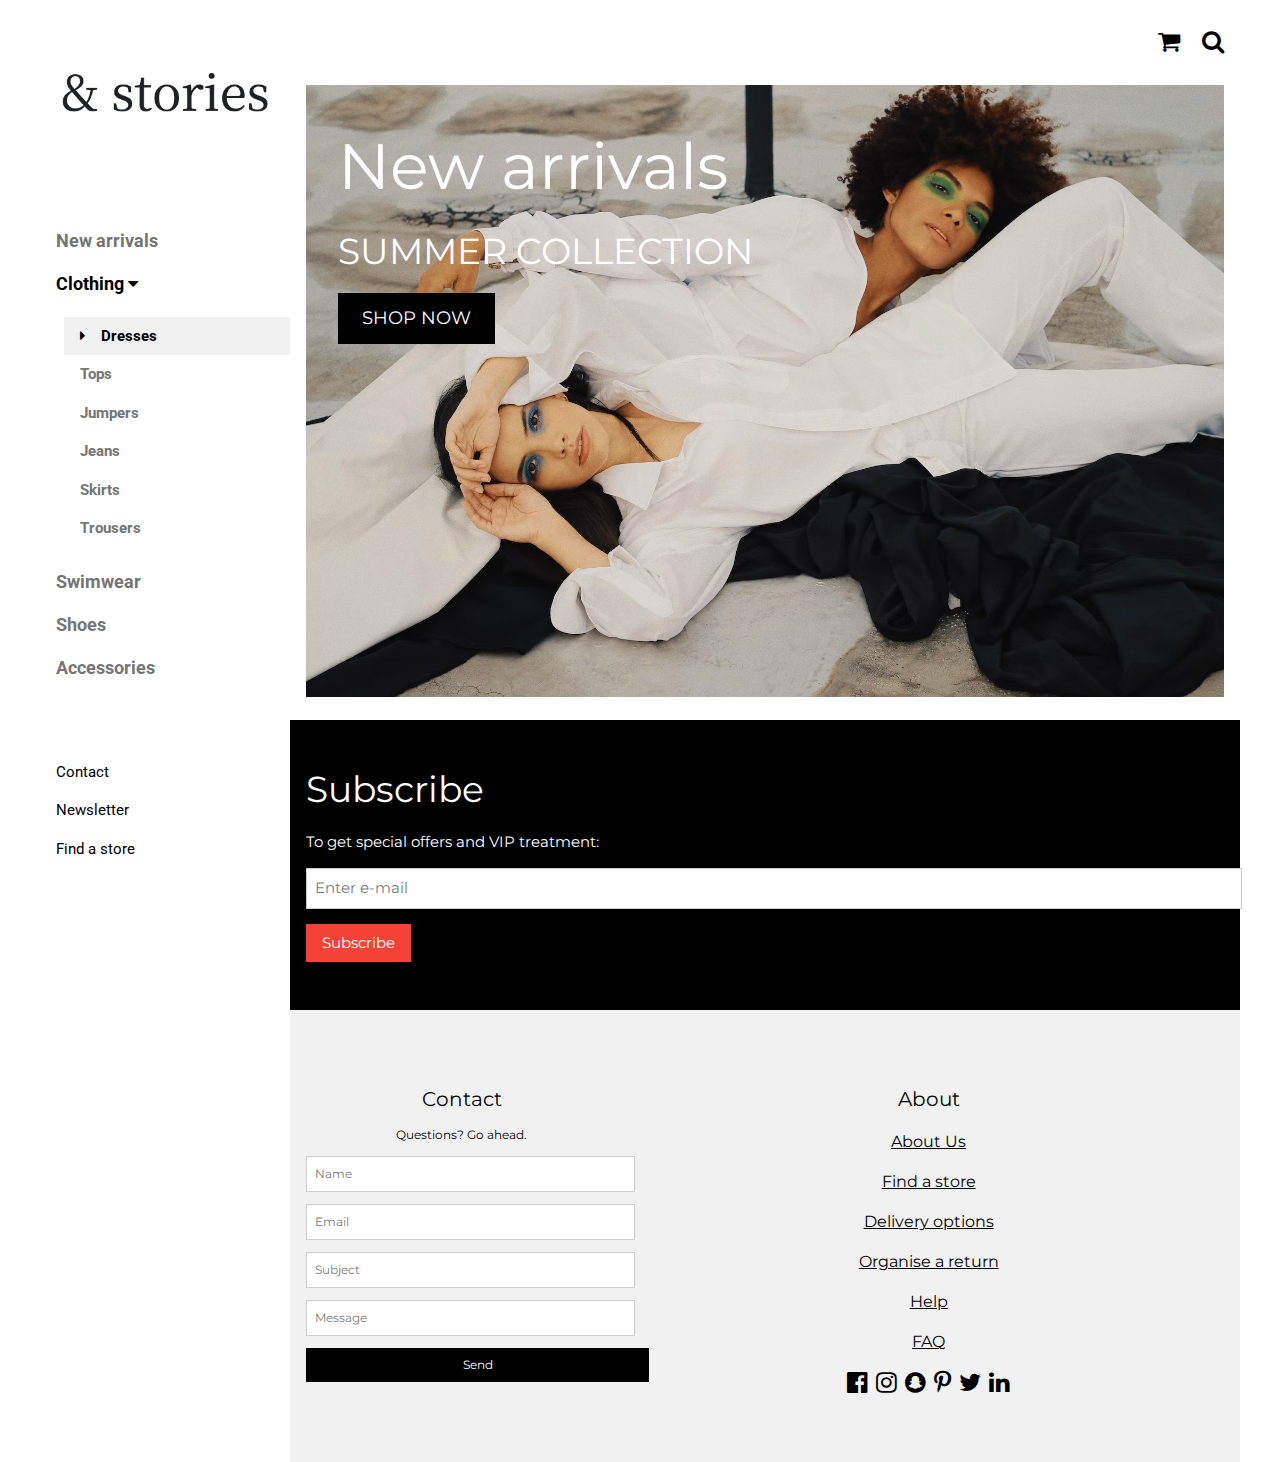
==== commit f07b6632: "logo link" ====
--- a/index.html
+++ b/index.html
@@ -40,12 +40,12 @@
   </div>
   <a href="#footer" class="w3-bar-item w3-button w3-padding">Contact</a> 
   <a href="javascript:void(0)" class="w3-bar-item w3-button w3-padding" onclick="document.getElementById('newsletter').style.display='block'">Newsletter</a> 
-  <a href="#footer"  class="w3-bar-item w3-button w3-padding">Find a store</a>
+  <a href="https://www.google.com/maps"  class="w3-bar-item w3-button w3-padding">Find a store</a>
 </nav>
 
 <!-- Top menu on small screens -->
-<header class="w3-bar w3-top w3-hide-large w3-black w3-xlarge">
-  <div class="w3-bar-item w3-padding-24 w3-wide"><img src="img/logo.png" alt="Logo" style="width:50%""></div>
+<header class="w3-bar w3-top w3-hide-large w3-black w3-medium">
+  <div class="w3-bar-item w3-padding-24 w3-wide"><a href="index.html"><img src="img/mlogo.png" alt="Logo" style="width:50%""></a></div>
   <a href="javascript:void(0)" class="w3-bar-item w3-button w3-padding-24 w3-right" onclick="w3_open()"><i class="fa fa-bars"></i></a>
 </header>
 
@@ -112,6 +112,7 @@
         <p><a href="#">Delivery options</a></p>
         <p><a href="#">Organise a return</a></p>
         <p><a href="#">Help</a></p>
+        <p><a href="#">FAQ</a></p>
         <i class="fa fa-facebook-official w3-hover-opacity w3-xlarge"></i>&nbsp 
         <i class="fa fa-instagram w3-hover-opacity w3-xlarge"></i>&nbsp
         <i class="fa fa-snapchat w3-hover-opacity w3-xlarge"></i>&nbsp
